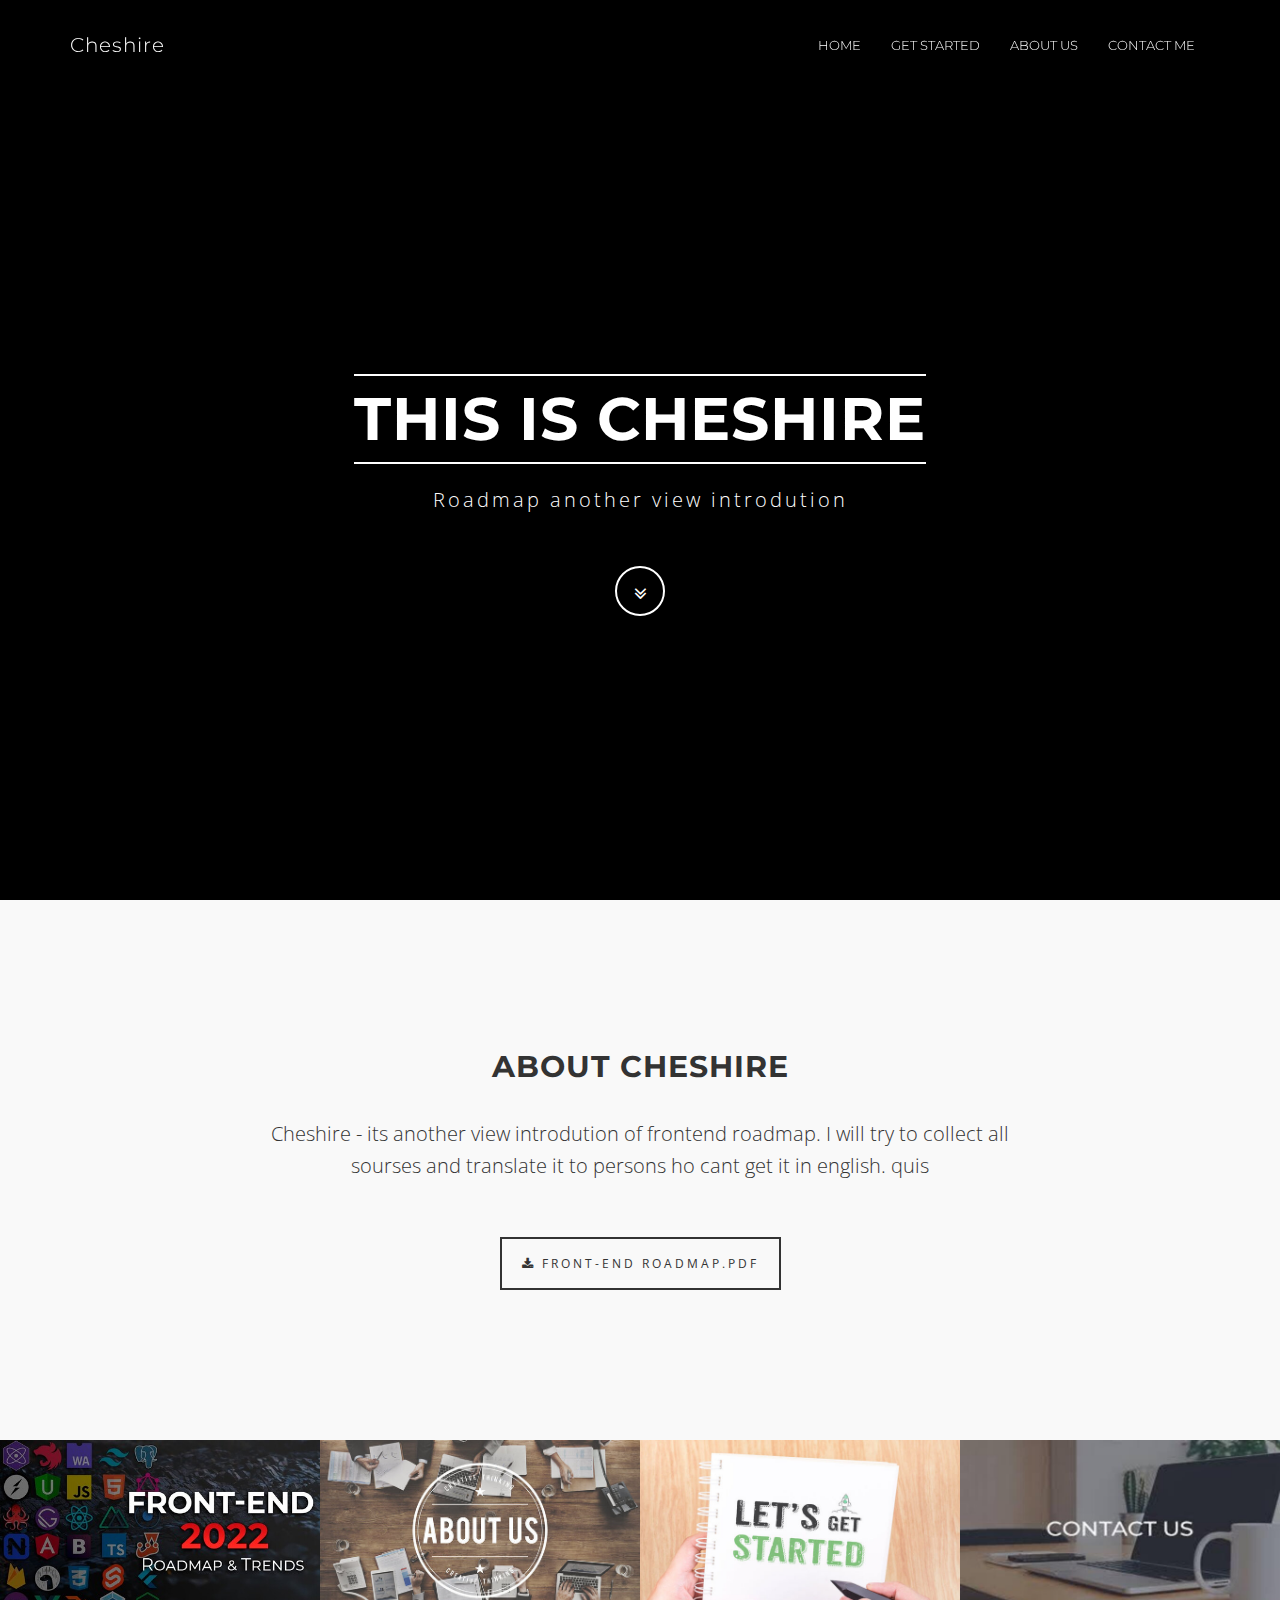
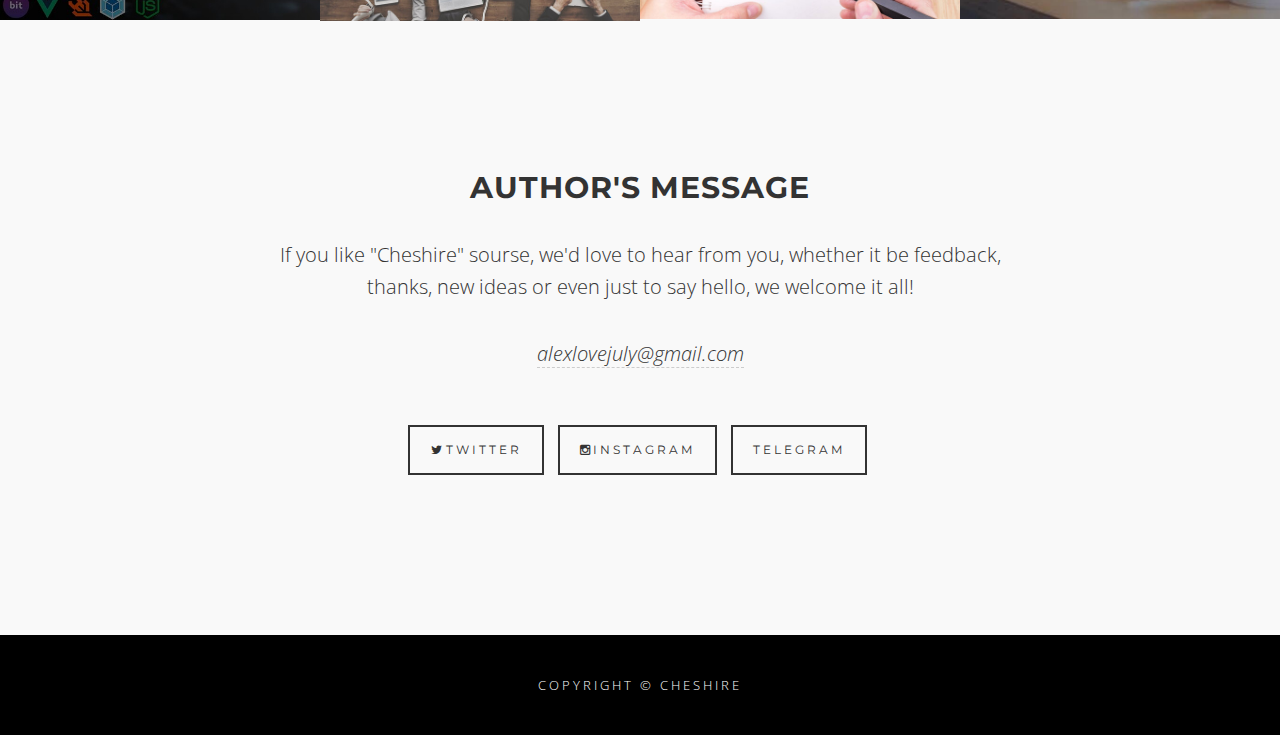
==== index.html @ 39a8b3e5 "first commit" ====
<!DOCTYPE html>
<html lang="en">
<head>
<meta charset="utf-8">
<meta http-equiv="X-UA-Compatible" content="IE=edge">
<meta name="viewport" content="width=device-width, initial-scale=1">
<meta name="description" content="">
<meta name="author" content="">
<title>Cheshire</title>
<!-- Bootstrap Core CSS -->
<link href="css/bootstrap.min.css" rel="stylesheet">
<!-- Custom CSS -->
<link href="css/theme.css" rel="stylesheet">
<!-- Custom Fonts -->
<link href="font-awesome/css/font-awesome.min.css" rel="stylesheet" type="text/css">
<link href="http://fonts.googleapis.com/css?family=Open+Sans:300,400,700,400italic,700italic" rel="stylesheet" type="text/css">
<link href="http://fonts.googleapis.com/css?family=Montserrat:400,700" rel="stylesheet" type="text/css">
<!-- HTML5 Shim and Respond.js IE8 support of HTML5 elements and media queries -->
<!-- WARNING: Respond.js doesn't work if you view the page via file:// -->
<!--[if lt IE 9]>
        <script src="https://oss.maxcdn.com/libs/html5shiv/3.7.0/html5shiv.js"></script>
        <script src="https://oss.maxcdn.com/libs/respond.js/1.4.2/respond.min.js"></script>
    <![endif]-->
</head>
<body id="page-top" data-spy="scroll" data-target=".navbar-fixed-top">
<!-- Navigation -->
<nav class="navbar navbar-custom navbar-fixed-top" role="navigation">
<div class="container">
	<div class="navbar-header">
		<button type="button" class="navbar-toggle" data-toggle="collapse" data-target=".navbar-main-collapse">
		<i class="fa fa-bars"></i>
		</button>
		<a class="navbar-brand page-scroll" href="index.html">
		Cheshire </a>
	</div>
	<!-- Collect the nav links, forms, and other content for toggling -->
	<div class="collapse navbar-collapse navbar-right navbar-main-collapse">
		<ul class="nav navbar-nav">
			<li>
			<a href="index.html">Home</a>
			</li>
			<li>
			<a href="getstarted.html">Get Started</a>
			</li>
			<li>
			<a href="about.html">About us</a>
			</li>
			<li>
			<a href="contact.html">Contact me</a>
			</li>
		</ul>
	</div>
	<!-- /.navbar-collapse -->
</div>
<!-- /.container -->
</nav>
<!-- Intro Header -->
<header class="intro">
<div class="intro-body">
	<div class="container">
		<div class="row">
			<div class="col-md-8 col-md-offset-2">
				<h1 class="brand-heading">This is Cheshire</h1>
				<p class="intro-text">
					Roadmap another view introdution
				</p>
				<a href="#about" class="btn btn-circle page-scroll">
				<i class="fa fa-angle-double-down animated"></i>
				</a>
			</div>
		</div>
	</div>
</div>
</header>
<!-- About Section -->
<section id="about">
<div class="container content-section text-center">
	<div class="row">
		<h2>About cheshire</h2>
		<div class="col-lg-8 col-lg-offset-2">
			<p>
				Cheshire - its another view introdution of frontend roadmap. I will try to collect all sourses and translate it to persons ho cant get it in english. <a href="#">quis</a>
			</p>
			<p>
				<a href="./frontend.pdf" class="btnghost"><i class="fa fa-download"></i> Front-end roadmap.pdf</a>
			</p>
		</div>
	</div>
</div>
</section>
<section id="portfolio">
<div class="gallery">
	<ul>
		<li class="col-md-3">
		<a href="https://roadmap.sh/frontend">
		<img src="./img/roadmap.jpg" alt="roadmap">
		</a>
		</li>
		<li class="col-md-3">
		<a href="about.html">
		<img src="./img/about.jpg" alt="about us">
		</a>
		</li>
		<li class="col-md-3">
		<a href="getstarted.html">
		<img src="./img/getstarted.jpg" alt="get started">
		</a>
		</li>
		<li class="col-md-3">
		<a href="contact.html">
		<img src="./img/contact.jpg" alt="contact">
		</a>
		</li>
	</ul>
</div>
</section>
<!-- Contact Section -->
<section id="contact">
<div class="container content-section text-center">
	<div class="row">
		<div class="col-lg-8 col-lg-offset-2">
			<h2>Author's Message</h2>
			<p>
				 If you like "Cheshire" sourse, we'd love to hear from you, whether it be feedback, thanks, new  ideas or even just to say hello, we welcome it all!
			</p>
			<p>
				<i><a href="mailto:alexlovejuly@gmail.com" style="border-bottom:1px dashed #ccc;">alexlovejuly@gmail.com</a></i>
			</p>
			<ul class="list-inline banner-social-buttons">
				<li>
				<a href="https://twitter.com/#" class="btn btnghost btn-lg"><i class="fa fa-twitter fa-fw"></i><span class="network-name">Twitter</span></a>
				</li>
				<li>
				<a href="https://www.instagram.com/svyat0768/" class="btn btnghost btn-lg"><i class="fa fa-instagram"></i><span class="network-name">Instagram</span></a>
				</li>
				<li>
				<a href="https://web.telegram.org/k/#@Cheshire_1702" class="btn btnghost btn-lg"><i class="fa fa-telegram"></i><span class="network-name">Telegram</span></a>
				</li>
			</ul>
		</div>
	</div>
</div>
</section>
<!-- Footer -->
<footer>
<div class="container text-center">
	<p class="credits">
		Copyright &copy; Cheshire<br/>
	</p>
</div>
</footer>
<!-- jQuery -->
<script src="js/jquery.js"></script>
<!-- Bootstrap Core JavaScript -->
<script src="js/bootstrap.min.js"></script>
<!-- Plugin JavaScript -->
<script src="js/jquery.easing.min.js"></script>
<!-- Custom Theme JavaScript -->
<script src="js/theme.js"></script>
</body>
</html>
---- css/theme.css ----
/* Aries v1.0 - by WowThemes.net */
body {
	width:100%;
	height:100%;
	font-family:Open Sans,"Helvetica Neue",Helvetica,Arial,sans-serif;
	color:#fff;
	background-color:#000;
	 font-weight:300;
}
html {
	width:100%;
	height:100%;
}
h1,h2,h3,h4,h5,h6 {
	margin:0 0 35px;
	text-transform:uppercase;
	font-family:Montserrat,"Helvetica Neue",Helvetica,Arial,sans-serif;
	font-weight:700;
	letter-spacing:1px;
}
p {
	margin:0 0 25px;
	font-size:18px;
	line-height:1.5;
}
@media(min-width:768px) {
	p {
		margin:0 0 35px;
		font-size:20px;
		line-height:1.6;
	}
}
a {
	color:inherit;
	-webkit-transition:all .2s ease-in-out;
	-moz-transition:all .2s ease-in-out;
	transition:all .2s ease-in-out;
}
a:hover,a:focus {
	text-decoration:none;
	color:inherit;
}
.light {
	font-weight:400;
}
.navbar-custom {
	margin-bottom:0;
	border-bottom:1px solid rgba(255,255,255,.3);
	text-transform:uppercase;
	font-family:Montserrat,"Helvetica Neue",Helvetica,Arial,sans-serif;
	background-color:#000;
}
.navbar-custom .navbar-brand {
	font-size:20px;
	text-transform:none;
	letter-spacing:1px;
}
.navbar-custom .navbar-brand:focus {
	outline:0;
}
.navbar-custom .navbar-brand .navbar-toggle {
	padding:4px 6px;
	font-size:16px;
	color:#fff;
}
.navbar-custom .navbar-brand .navbar-toggle:focus,.navbar-custom .navbar-brand .navbar-toggle:active {
	outline:0;
}
.navbar-custom a {
}
.navbar-custom .nav li a {
	-webkit-transition:background .3s ease-in-out;
	-moz-transition:background .3s ease-in-out;
	transition:background .3s ease-in-out;
}
.navbar-custom .nav li a:hover {
	outline:0;
	color:#1ba39c;
	background-color:transparent;
}
.navbar-custom .nav li a:focus,.navbar-custom .nav li a:active {
	outline:0;
	background-color:transparent;
}
.navbar-custom .nav li.active {
	outline:0;
}
.navbar-custom .nav li.active a {
	color:#1ba39c;
}
.navbar-custom .nav li.active a:hover {
	color:#1ba39c;
}
@media(min-width:768px) {
	.navbar-custom {
		padding:20px 0;
		border-bottom:0;
		font-size:13px;
		background:0 0;
		-webkit-transition:background .5s ease-in-out,padding .5s ease-in-out;
		-moz-transition:background .5s ease-in-out,padding .5s ease-in-out;
		transition:background .5s ease-in-out,padding .5s ease-in-out;
	}
		 .navbar-custom.top-nav-collapse {
		 padding:0;
		border-bottom:1px solid rgba(255,255,255,.3);
		color:#333;
			background:#fff;
	}
	.navbar-custom.top-nav-collapse a {
		color:#333;
		display:inline-block;
	}
}
.intro {
	display:table;
	width:100%;
	height:auto;
	padding:100px 0 100px 0;
	text-align:center;
	color:#fff;
	background-image:radial-gradient(circle at 50% 50%,rgba(0,0,0,0.46),rgba(0,0,0,0.88)),url('https://w0.peakpx.com/wallpaper/696/217/HD-wallpaper-cheshire-cat-art-luminos-black-cat-tree-fantasy-purple-cheshire-apofiss-pisica.jpg');
	-webkit-background-size:cover;
	-moz-background-size:cover;
	background-size:cover;
	-o-background-size:cover;
}
.intro .intro-body {
	display:table-cell;
	vertical-align:middle;
}
.intro .intro-body .brand-heading {
	font-size:40px;
}
.intro .intro-body .intro-text {
	font-size:18px;
}
@media(min-width:768px) {
	.intro {
		height:100%;
		padding:0;
	}
	.intro .intro-body .brand-heading {
		font-size:60px;
		margin-top:90px;
		margin-bottom:20px;
		border-top:2px solid #fff;
		border-bottom:2px solid #fff;
		display:inline-block;
		padding:10px 0;
	}
	.intro .intro-body .intro-text {
		font-size:20px;
			font-weight:300;
			letter-spacing:3px;
	}
}
.btn-circle {
	width:50px;
	height:50px;
	margin-top:15px;
	line-height:40px;
	text-align:center;
	border:2px solid #fff;
	border-radius:100%!important;
	font-size:20px;
	color:#fff;
	background:0 0;
	-webkit-transition:background .3s ease-in-out;
	-moz-transition:background .3s ease-in-out;
	transition:background .3s ease-in-out;
}
.btn-circle:hover,.btn-circle:focus {
	outline:0;
	color:#fff;
	background:rgba(255,255,255,.1);
}
.btn-circle i.animated {
	-webkit-transition-property:-webkit-transform;
	-webkit-transition-duration:1s;
	-moz-transition-property:-moz-transform;
	-moz-transition-duration:1s;
}
.btn-circle:hover i.animated {
	-webkit-animation-name:pulse;
	-moz-animation-name:pulse;
	-webkit-animation-duration:1.5s;
	-moz-animation-duration:1.5s;
	-webkit-animation-iteration-count:infinite;
	-moz-animation-iteration-count:infinite;
	-webkit-animation-timing-function:linear;
	-moz-animation-timing-function:linear;
}
@-webkit-keyframes pulse {
	0% {
		-webkit-transform:scale(1);
		transform:scale(1);
	}
	50% {
		-webkit-transform:scale(1.2);
		transform:scale(1.2);
	}
	100% {
		-webkit-transform:scale(1);
		transform:scale(1);
	}
}
@-moz-keyframes pulse {
	0% {
		-moz-transform:scale(1);
		transform:scale(1);
	}
	50% {
		-moz-transform:scale(1.2);
		transform:scale(1.2);
	}
	100% {
		-moz-transform:scale(1);
		transform:scale(1);
	}
}
.content-section {
	padding:40px 0;
	clear:both;
}
@media(min-width:767px) {
	.content-section {
		padding:150px 0;
			 clear:both;
	}
}
.btn {
	border-radius:0;
	text-transform:uppercase;
	font-family:Montserrat,"Helvetica Neue",Helvetica,Arial,sans-serif;
	font-weight:400;
	-webkit-transition:all .3s ease-in-out;
	-moz-transition:all .3s ease-in-out;
	transition:all .3s ease-in-out;
}
.btn-default {
	border:1px solid #42dca3;
	color:#42dca3;
	background-color:transparent;
}
.btn-default:hover,.btn-default:focus {
	border:1px solid #42dca3;
	outline:0;
	color:#000;
	background-color:#42dca3;
}
ul.banner-social-buttons {
	margin-top:0;
}
@media(max-width:1199px) {
	ul.banner-social-buttons {
		margin-top:15px;
	}
}
@media(max-width:767px) {
	ul.banner-social-buttons li {
		display:block;
		margin-bottom:20px;
		padding:0;
	}
	ul.banner-social-buttons li:last-child {
		margin-bottom:0;
	}
}
footer {
	padding:40px 0;
	z-index:1;
	position:relative;
	clear:both;
}
footer p {
	margin:0;
	font-size:15px;
}
footer p.credits {
	text-transform:uppercase;
	font-size:13px;
	letter-spacing:3px;
}
::-moz-selection {
	text-shadow:none;
	background:#fcfcfc;
	background:rgba(255,255,255,.2);
}
::selection {
	text-shadow:none;
	background:#fcfcfc;
	background:rgba(255,255,255,.2);
}
img::selection {
	background:0 0;
}
img::-moz-selection {
	background:0 0;
}
body {
	webkit-tap-highlight-color:rgba(255,255,255,.2);
}
.bgblue {
	background:#22292c;
}
.inlineblock {
	display:inline-block;
}
p:last-child {
	margin-bottom:0;
}
p.lead {
	line-height:1.9;
}
.btnghost {
	border:2px solid #333;
	background-color:transparent;
	padding:15px 20px;
	letter-spacing:3px;
	font-size:12px;
	text-transform:uppercase;
	font-weight:400;
	color:#333;
	margin-top:20px;
	display:inline-block;
}
.btnghost:hover {
	background-color:#333;
	color:#fff;
	border:2px solid #333;
}
.bgcover {
	background-size:cover;
	background-repeat:no-repeat;
	position:relative;
}
img {
	max-width:100%;
}
.gallery ul {
	padding:0;
	margin:0;
}
.gallery img {
	max-width:100%;
	height:auto;
	padding:0;
	margin:0;
}
.gallery ul li {
	margin:0;
	position:relative;
	list-style:none;
	float:left;
	padding:0;
}
.gallery ul li a {
	display:block;
	position:relative;
	width:100%;
	height:100%;
	margin:0;
	padding:0;
	line-height:0;
}
.gallery ul li a:before {
	position:absolute;
	width:32px;
	height:32px;
	top:40%;
	left:50%;
	margin:-14px 0 0 -16px;
	background: url(data:image/svg+xml;utf8,%3C%3Fxml%20version%3D%221.0%22%20encoding%3D%22utf-8%22%3F%3E%0A%3C%21--%20Generator%3A%20Adobe%20Illustrator%2017.1.0%2C%20SVG%20Export%20Plug-In%20.%20SVG%20Version%3A%206.00%20Build%200%29%20%20--%3E%0A%3C%21DOCTYPE%20svg%20PUBLIC%20%22-//W3C//DTD%20SVG%201.1//EN%22%20%22http%3A//www.w3.org/Graphics/SVG/1.1/DTD/svg11.dtd%22%3E%0A%3Csvg%20version%3D%221.1%22%0A%09%20id%3D%22svg2%22%20xmlns%3Adc%3D%22http%3A//purl.org/dc/elements/1.1/%22%20xmlns%3Acc%3D%22http%3A//creativecommons.org/ns%23%22%20xmlns%3Ardf%3D%22http%3A//www.w3.org/1999/02/22-rdf-syntax-ns%23%22%20xmlns%3Asvg%3D%22http%3A//www.w3.org/2000/svg%22%20xmlns%3Asodipodi%3D%22http%3A//sodipodi.sourceforge.net/DTD/sodipodi-0.dtd%22%20xmlns%3Ainkscape%3D%22http%3A//www.inkscape.org/namespaces/inkscape%22%20inkscape%3Aversion%3D%220.48.4%20r9939%22%20sodipodi%3Adocname%3D%22icon-fullscreen.svg%22%0A%09%20xmlns%3D%22http%3A//www.w3.org/2000/svg%22%20xmlns%3Axlink%3D%22http%3A//www.w3.org/1999/xlink%22%20x%3D%220px%22%20y%3D%220px%22%20viewBox%3D%220%200%20960%20560%22%0A%09%20enable-background%3D%22new%200%200%20960%20560%22%20xml%3Aspace%3D%22preserve%22%3E%0A%3Csodipodi%3Anamedview%20%20borderopacity%3D%221%22%20pagecolor%3D%22%23ffffff%22%20bordercolor%3D%22%23666666%22%20objecttolerance%3D%2210%22%20gridtolerance%3D%2210%22%20guidetolerance%3D%2210%22%20showgrid%3D%22false%22%20fit-margin-top%3D%220%22%20fit-margin-left%3D%220%22%20inkscape%3Azoom%3D%227.375%22%20inkscape%3Acx%3D%22-5.1525424%22%20inkscape%3Acy%3D%2216%22%20id%3D%22namedview11%22%20inkscape%3Awindow-x%3D%22-8%22%20inkscape%3Awindow-y%3D%22-8%22%20fit-margin-right%3D%220%22%20inkscape%3Apageopacity%3D%220%22%20fit-margin-bottom%3D%220%22%20inkscape%3Awindow-width%3D%221366%22%20inkscape%3Awindow-height%3D%22706%22%20inkscape%3Awindow-maximized%3D%221%22%20inkscape%3Apageshadow%3D%222%22%20inkscape%3Acurrent-layer%3D%22svg2%22%3E%0A%09%3C/sodipodi%3Anamedview%3E%0A%3Cg%3E%0A%09%3Crect%20x%3D%22220%22%20y%3D%22260%22%20fill%3D%22%23FFFFFF%22%20width%3D%22536%22%20height%3D%2224%22/%3E%0A%3C/g%3E%0A%3Cg%3E%0A%09%3Crect%20x%3D%22476%22%20y%3D%224%22%20fill%3D%22%23FFFFFF%22%20width%3D%2224%22%20height%3D%22556%22/%3E%0A%3C/g%3E%0A%3C/svg%3E%0A) no-repeat;
	content:"";
	opacity:0;
	z-index:1;
	-webkit-transition:all 0.3s linear;
	-moz-transition:all 0.3s linear;
	transition:all 0.3s linear;
}
.gallery ul li a:hover:before {
	top:50%;
	opacity:1;
}
.gallery ul li a:after {
	position:absolute;
	width:100%;
	top:0;
	bottom:0;
	background:rgba(0,0,0,0.3);
	content:"";
	opacity:0;
	-webkit-transition:all 0.3s linear;
	-moz-transition:all 0.3s linear;
	transition:all 0.3s linear;
}
.gallery ul li a:hover:after {
	opacity:1;
}
section:after {
	float:none;
	clear:both;
}
section {
	background-color:#f9f9f9;
	color:#333;
	overflow:hidden;
}
.done {
	display:none;
}
.error input,input.error,.error textarea,textarea.error {
	background-color:#ffffff;
	border-bottom:2px solid orangered !Important;
	-webkit-transition:border linear 0.2s,box-shadow linear 0.2s;
	-moz-transition:border linear 0.2s,box-shadow linear 0.2s;
	-o-transition:border linear 0.2s,box-shadow linear 0.2s;
	transition:border linear 0.2s,box-shadow linear 0.2s;	
}
#contactform input,#contactform textarea {
	border:0px;
	border-bottom:2px solid #333;
	width:100%;
	background-color:transparent;
	padding:20px 0px;
	text-transform:uppercase;
	letter-spacing:2px;
	margin-bottom:20px;
}
#contactform input#submit {
	width:auto;
	border:2px solid;
	padding:10px 20px;
	display:inline-block;
}
#contactform input#submit:hover {
	background-color:#333;
	color:#fff;
	border:2px solid #333;
}
#contactform input:focus,#contactform input:active,#contactform textarea:focus,#contactform textarea:active {
	border-top:0px;
	border-bottom:2px solid lightseagreen;
	outline:0;
	outline: none;
}
/*-- gallery --*/
/*.gallery {
    background: #008080;
}*/
.grid {
	position: relative;
	clear: both;
	margin: 0 auto;
	max-width: 1000px;
	list-style: none;
	text-align: center;
	background: rgba(0, 0, 0, 0.86);
}
/* Common style */
.grid {
	position: relative;
	overflow: hidden;
	margin: 10px 0;
	height: auto;
	text-align: center;
	cursor: pointer;
}
.grid img {
	position: relative;
	display: block;
	width: 100%;
	opacity: 0.8;
}

.grid .figcaption {
	padding: 2em;
	color:rgba(0, 0, 0, 0.5);
	text-transform: uppercase;
	font-size: 1.25em;
	-webkit-backface-visibility: hidden;
	backface-visibility: hidden;
}
.grid .figcaption,
.grid .figcaption > a {
	position: absolute;
	top: 0;
	left: 0;
	width: 100%;
	height: 100%;
}

/* Anchor will cover the whole item by default */
/* For some effects it will show as a button */
.grid  .figcaption > a {
	z-index: 1000;
	text-indent: 200%;
	white-space: nowrap;
	font-size: 0;
	opacity: 0;
}
.grid p {
	letter-spacing: 1px;
	font-size: 68.5%;
}
/*-----------------*/
/***** Apollo *****/
/*-----------------*/
.effect-apollo img {
	opacity: 0.95;
	-webkit-transition: opacity 0.35s, -webkit-transform 0.35s;
	transition: opacity 0.35s, transform 0.35s;
	-webkit-transform: scale3d(1.05,1.05,1);
	-moz-transform: scale3d(1.05,1.05,1);
	-o-transform: scale3d(1.05,1.05,1);
	-ms-transform: scale3d(1.05,1.05,1);
	transform: scale3d(1.05,1.05,1);
}
.effect-apollo .figcaption::before {
	position: absolute;
	top: 0;
	left: 0;
	width: 100%;
	height: 100%;
	background:rgba(0, 0, 0, 0.5);
	content: '';
	-webkit-transition: -webkit-transform 0.6s;
	transition: transform 0.6s;
	-webkit-transform: scale3d(1.9,1.4,1) rotate3d(0,0,1,45deg) translate3d(0,-100%,0);
	transform: scale3d(1.9,1.4,1) rotate3d(0,0,1,45deg) translate3d(0,-100%,0);
}
.effect-apollo p {
    position: absolute;
    right: 0;
    bottom: 0;
    color: #fff;
    margin: 3em;
    padding: 0 1em;
    max-width: 150px;
    border-right: 4px solid #fff;
    text-align: right;
    opacity: 0;
    -webkit-transition: opacity 0.35s;
    transition: opacity 0.35s;
}
.effect-apollo:hover img {
    -webkit-transform: scale3d(1,1,1);
	-moz-transform: scale3d(1,1,1);
	-o-transform: scale3d(1,1,1);
	-ms-transform: scale3d(1,1,1);
    transform: scale3d(1,1,1);
	opacity: 0.4;
}
.effect-apollo:hover .figcaption::before {
	-webkit-transform: scale3d(1.9,1.4,1) rotate3d(0,0,1,45deg) translate3d(0,100%,0);
	transform: scale3d(1.9,1.4,1) rotate3d(0,0,1,45deg) translate3d(0,100%,0);
}
.effect-apollo:hover p {
	opacity: 1;
	-webkit-transition-delay: 0.1s;
	transition-delay: 0.1s;
}
/*-- //gallery --*/

h3 {
	text-align: center;
}
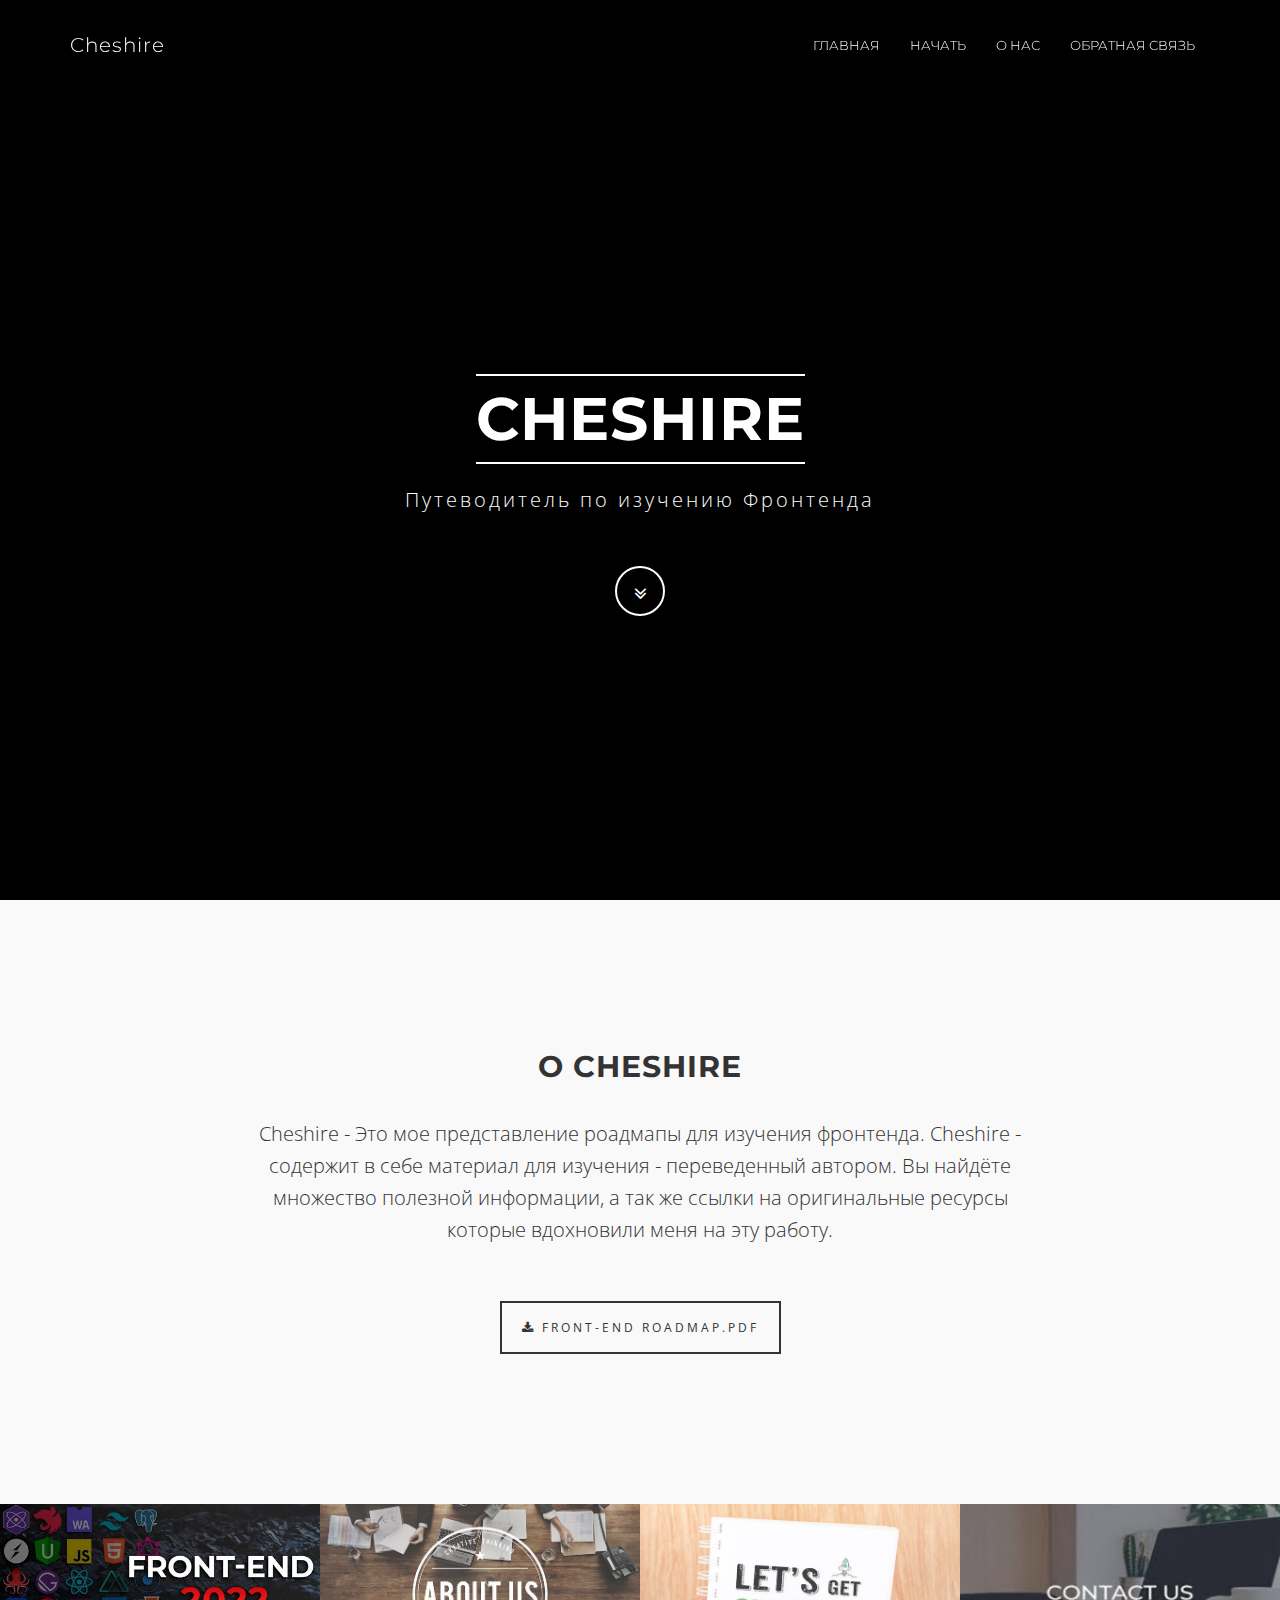
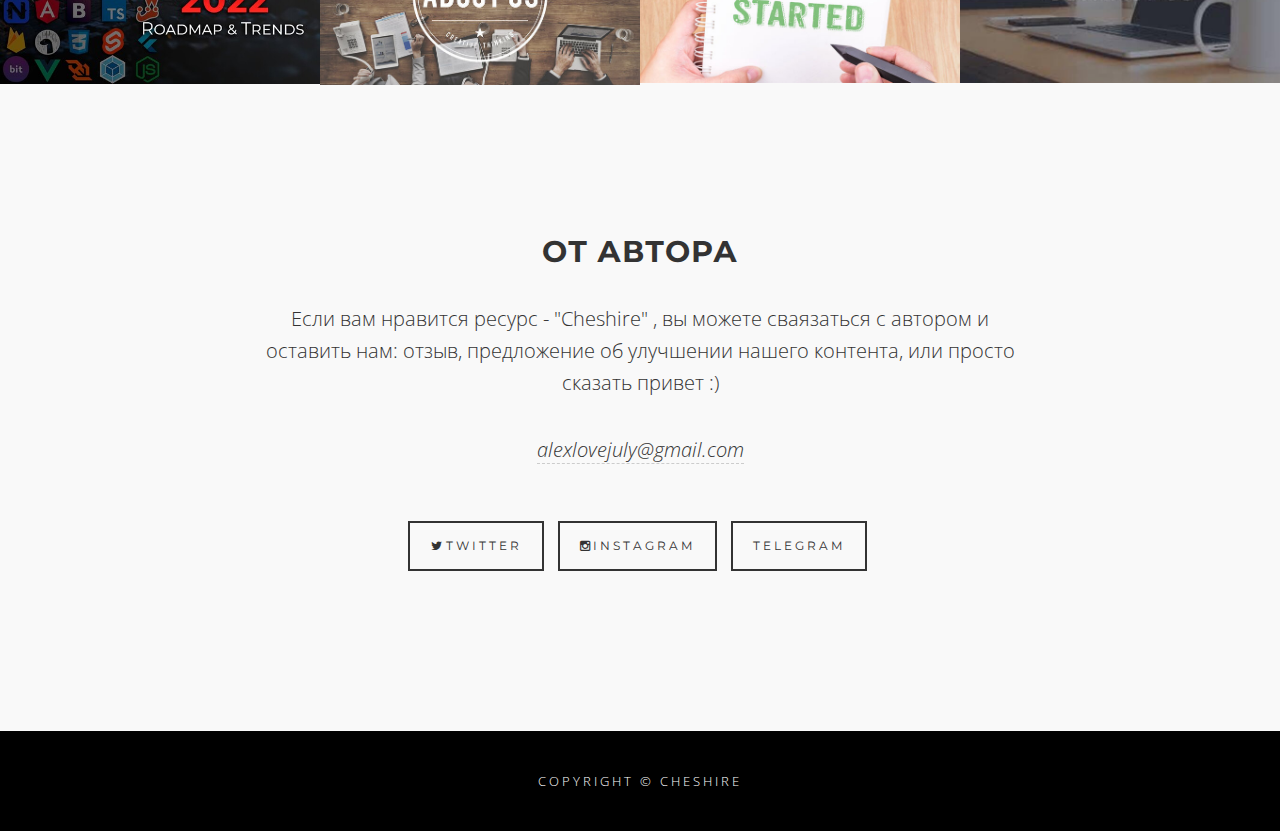
==== commit c59dd7bf: "Added chapter0.html, font-aw-min-css,chapter.css, aded some new js-skripts, produced some nedeed rew" ====
--- a/index.html
+++ b/index.html
@@ -37,16 +37,16 @@
 	<div class="collapse navbar-collapse navbar-right navbar-main-collapse">
 		<ul class="nav navbar-nav">
 			<li>
-			<a href="index.html">Home</a>
+			<a href="index.html">Главная</a>
 			</li>
 			<li>
-			<a href="getstarted.html">Get Started</a>
+			<a href="getstarted.html">Начать</a>
 			</li>
 			<li>
-			<a href="about.html">About us</a>
+			<a href="about.html">О нас</a>
 			</li>
 			<li>
-			<a href="contact.html">Contact me</a>
+			<a href="contact.html">Обратная связь</a>
 			</li>
 		</ul>
 	</div>
@@ -60,9 +60,9 @@
 	<div class="container">
 		<div class="row">
 			<div class="col-md-8 col-md-offset-2">
-				<h1 class="brand-heading">This is Cheshire</h1>
+				<h1 class="brand-heading">Cheshire</h1>
 				<p class="intro-text">
-					Roadmap another view introdution
+					Путеводитель по изучению Фронтенда
 				</p>
 				<a href="#about" class="btn btn-circle page-scroll">
 				<i class="fa fa-angle-double-down animated"></i>
@@ -76,10 +76,10 @@
 <section id="about">
 <div class="container content-section text-center">
 	<div class="row">
-		<h2>About cheshire</h2>
+		<h2>О cheshire</h2>
 		<div class="col-lg-8 col-lg-offset-2">
 			<p>
-				Cheshire - its another view introdution of frontend roadmap. I will try to collect all sourses and translate it to persons ho cant get it in english. <a href="#">quis</a>
+				Cheshire - Это мое представление роадмапы для изучения фронтенда. Cheshire - содержит в себе материал для изучения - переведенный автором. Вы найдёте множество полезной информации, а так же ссылки на оригинальные ресурсы которые вдохновили меня на эту работу.
 			</p>
 			<p>
 				<a href="./frontend.pdf" class="btnghost"><i class="fa fa-download"></i> Front-end roadmap.pdf</a>
@@ -119,10 +119,9 @@
 <div class="container content-section text-center">
 	<div class="row">
 		<div class="col-lg-8 col-lg-offset-2">
-			<h2>Author's Message</h2>
+			<h2>От Автора</h2>
 			<p>
-				 If you like "Cheshire" sourse, we'd love to hear from you, whether it be feedback, thanks, new  ideas or even just to say hello, we welcome it all!
-			</p>
+				 Если вам нравится ресурс - "Cheshire" , вы можете сваязаться с автором и оставить нам: отзыв, предложение об улучшении нашего контента, или просто сказать привет :)	</p>
 			<p>
 				<i><a href="mailto:alexlovejuly@gmail.com" style="border-bottom:1px dashed #ccc;">alexlovejuly@gmail.com</a></i>
 			</p>
--- a/css/theme.css
+++ b/css/theme.css
@@ -565,4 +565,4 @@
 
 h3 {
 	text-align: center;
-}+}
